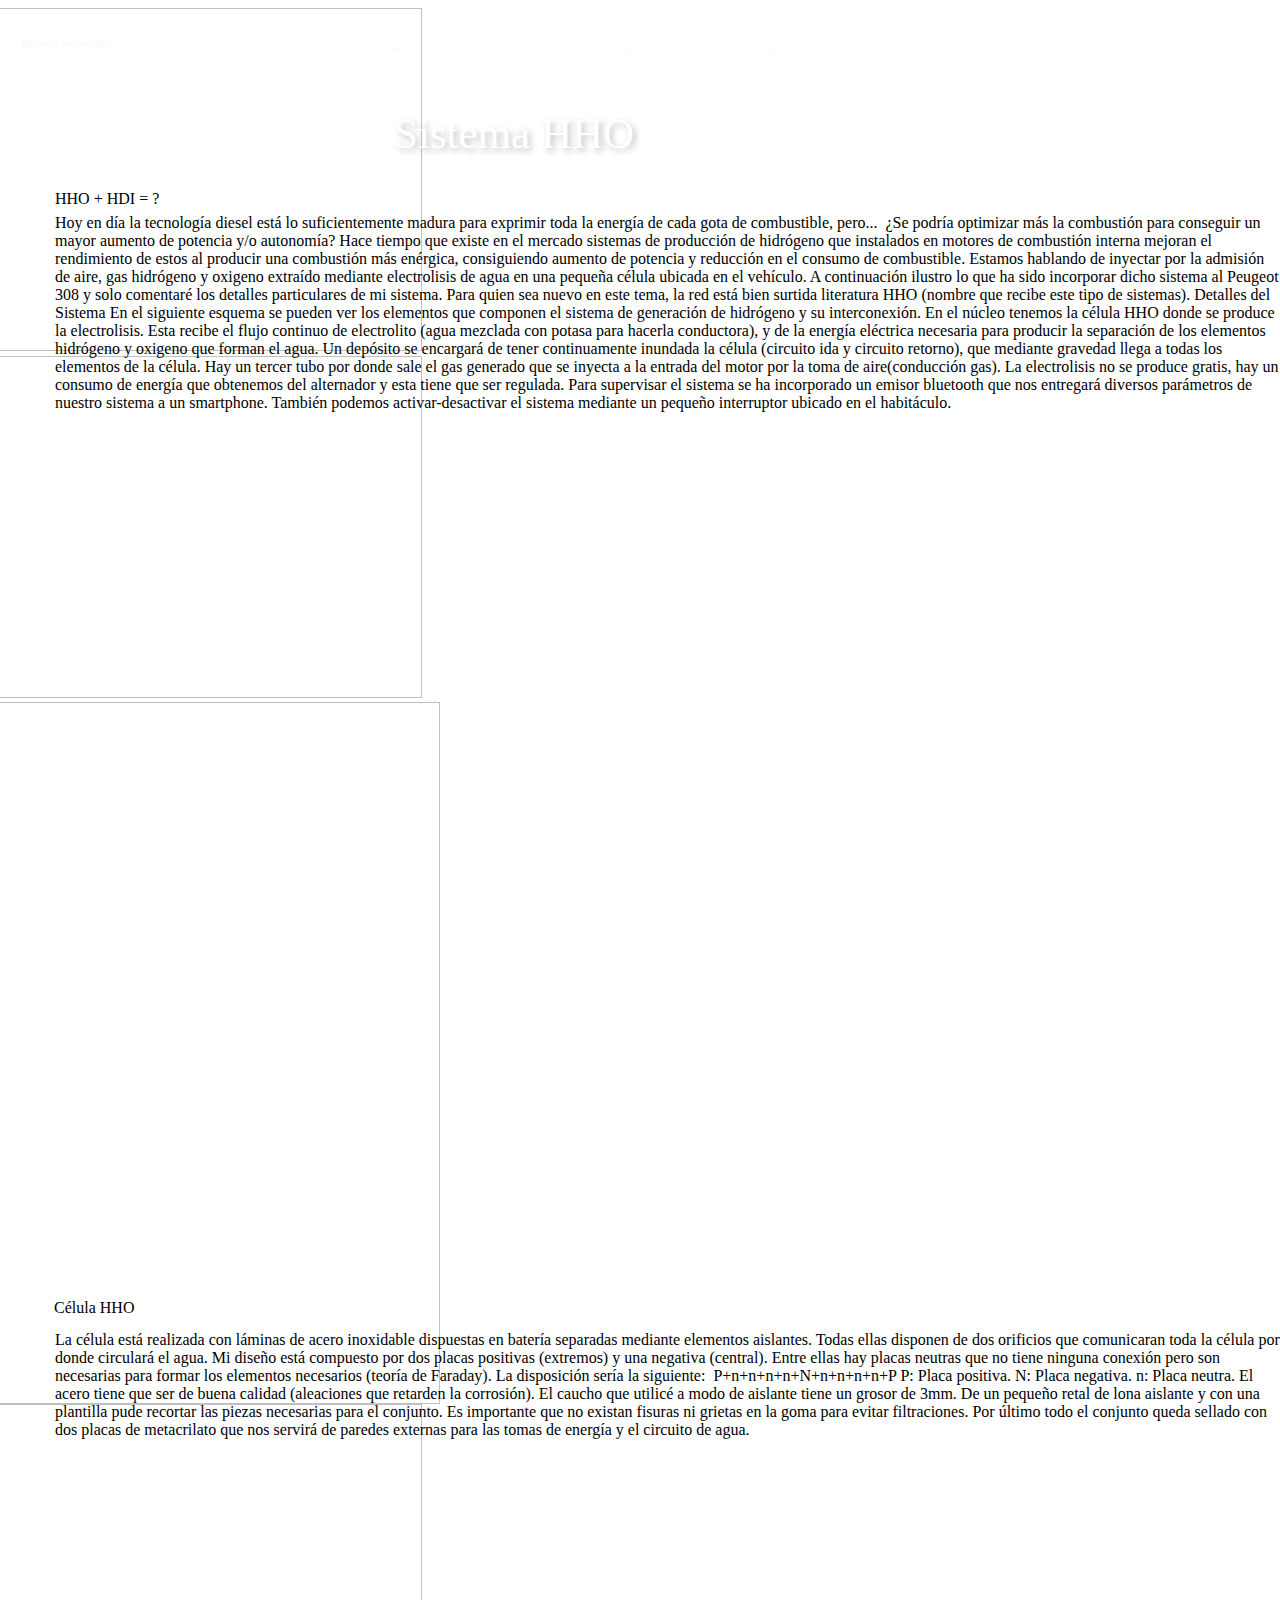
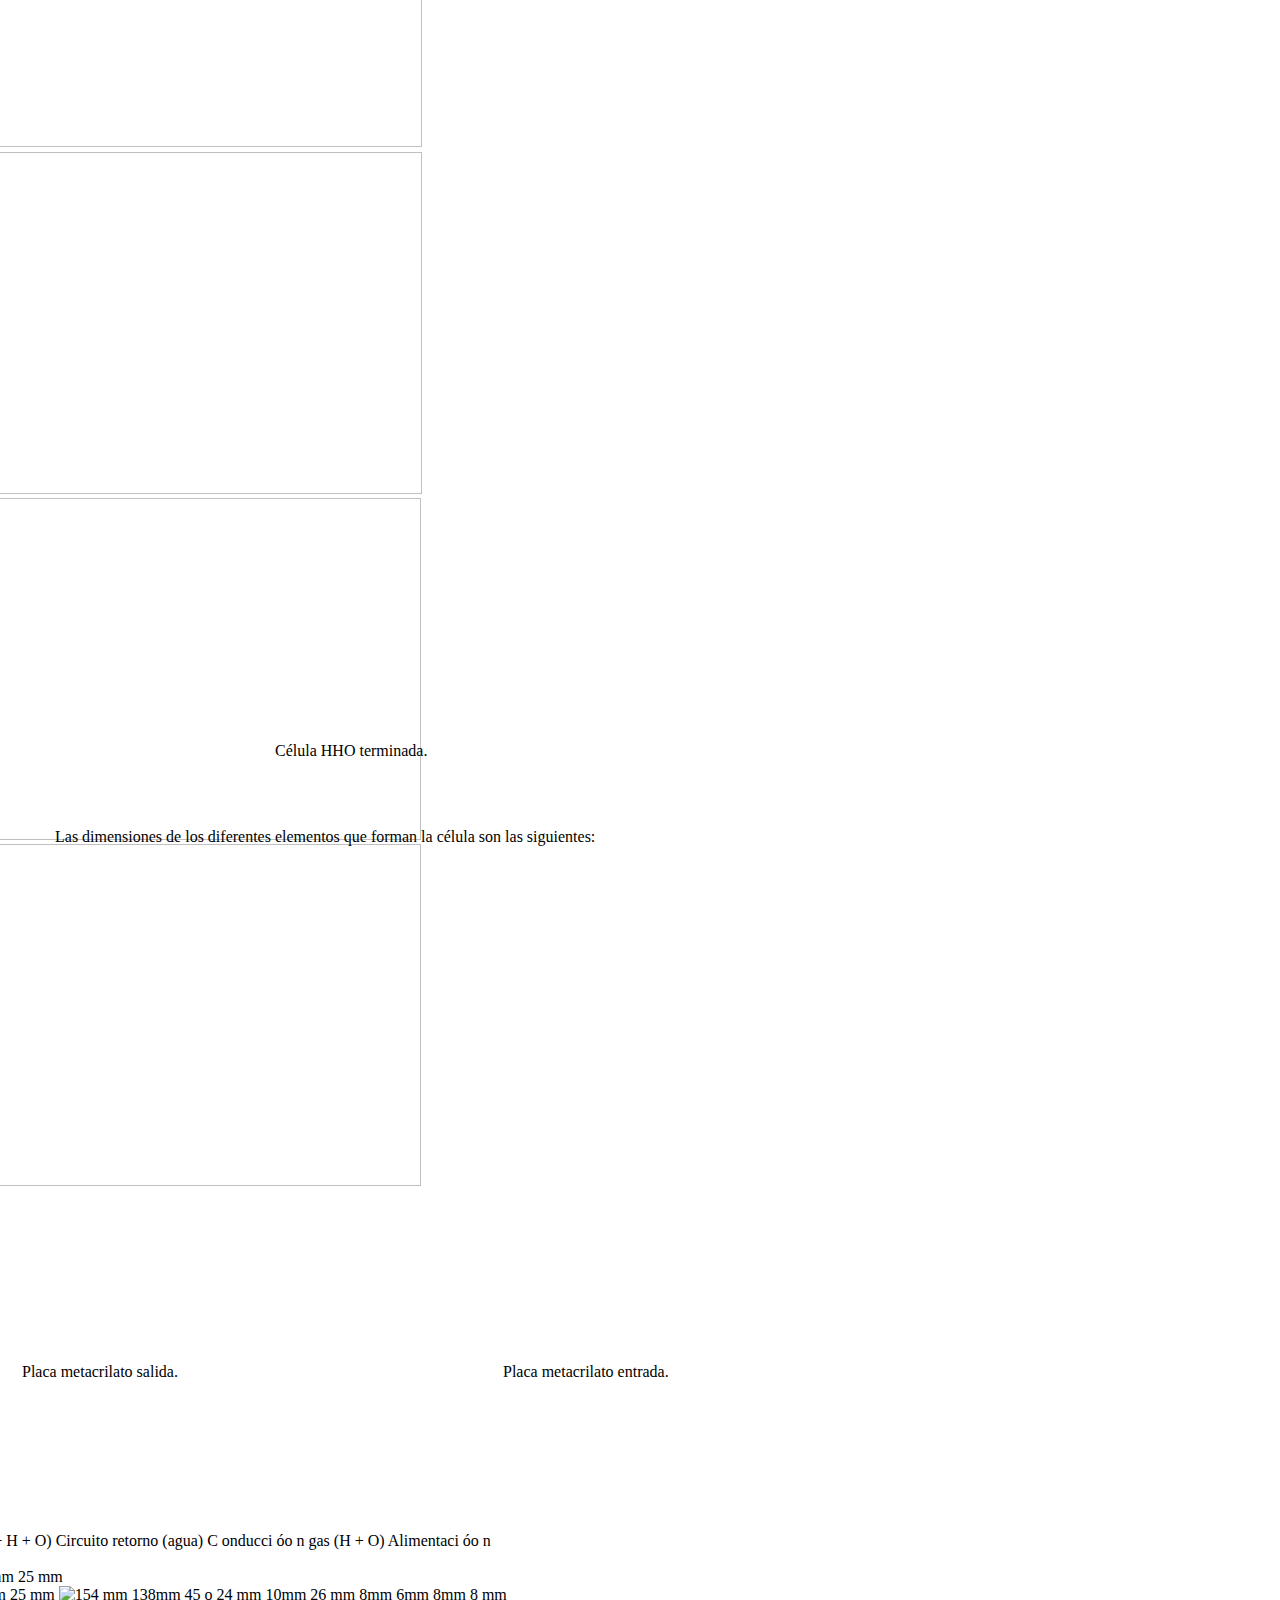
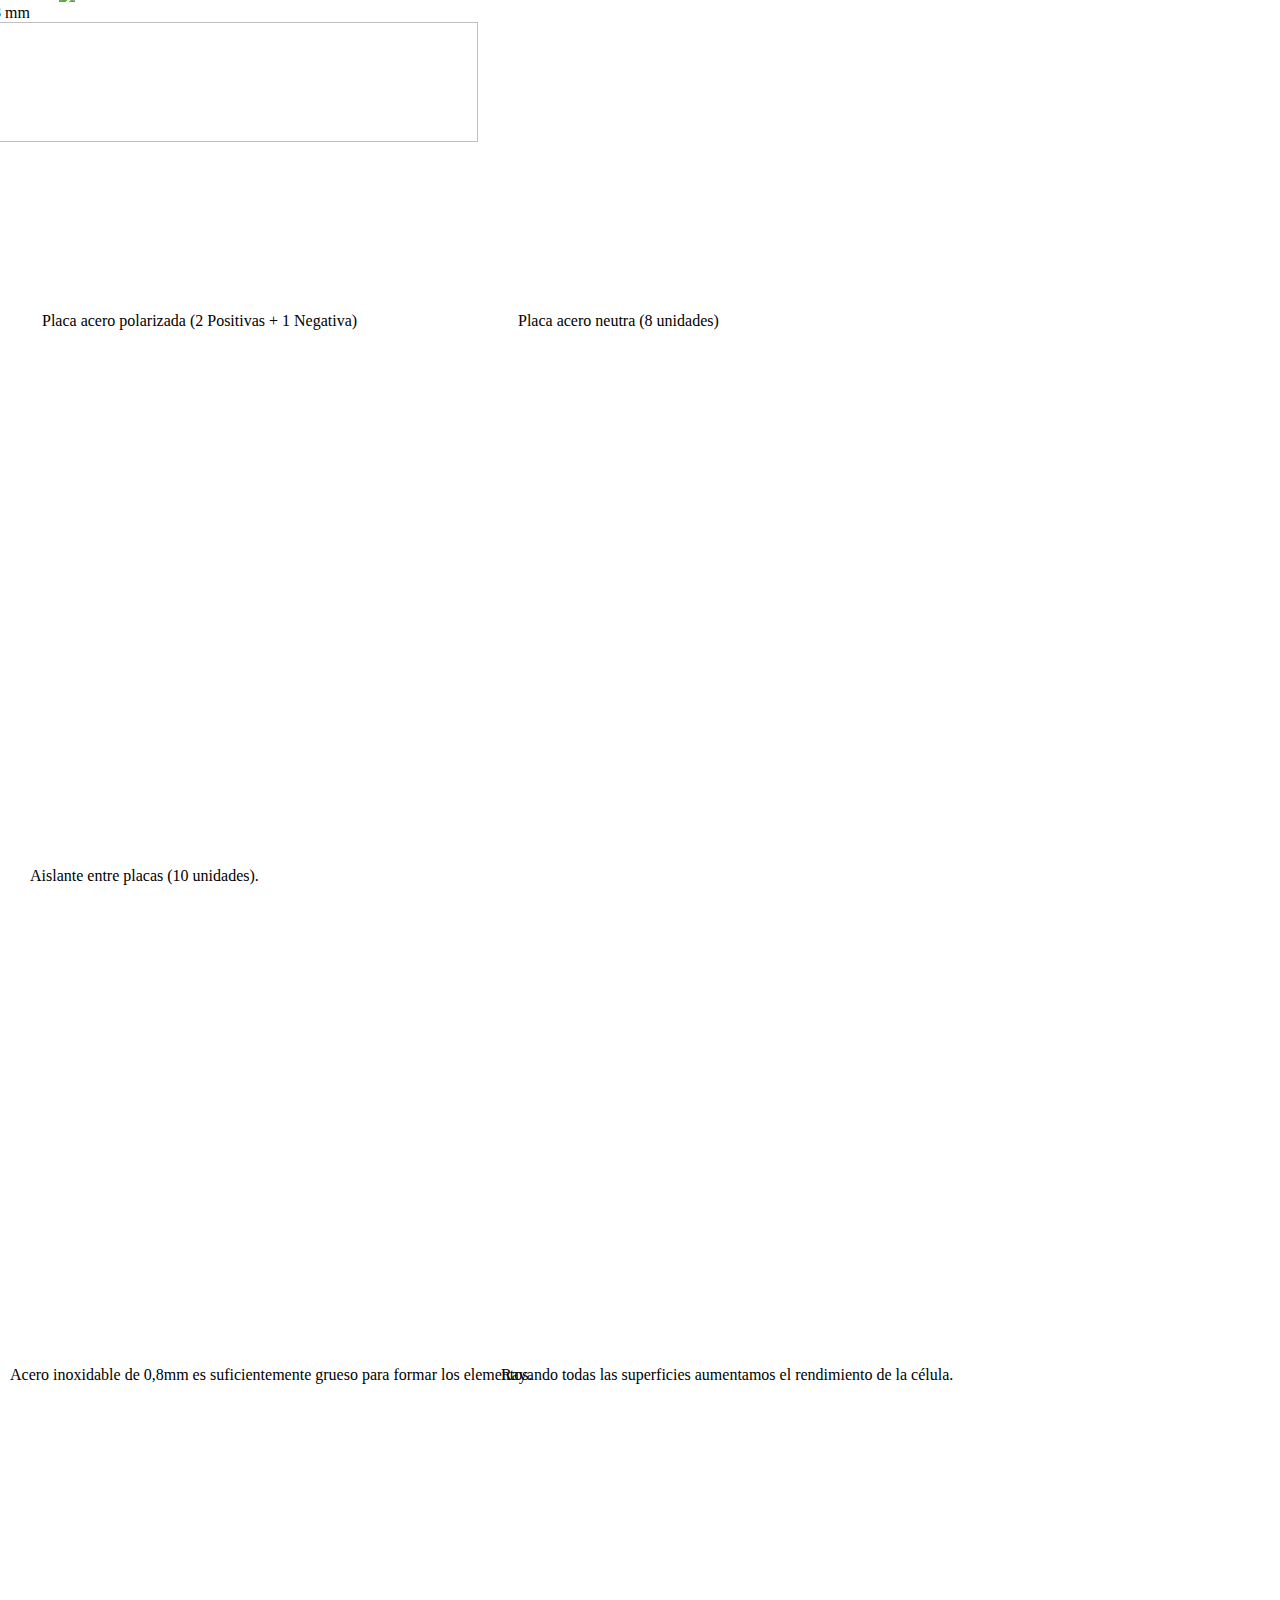
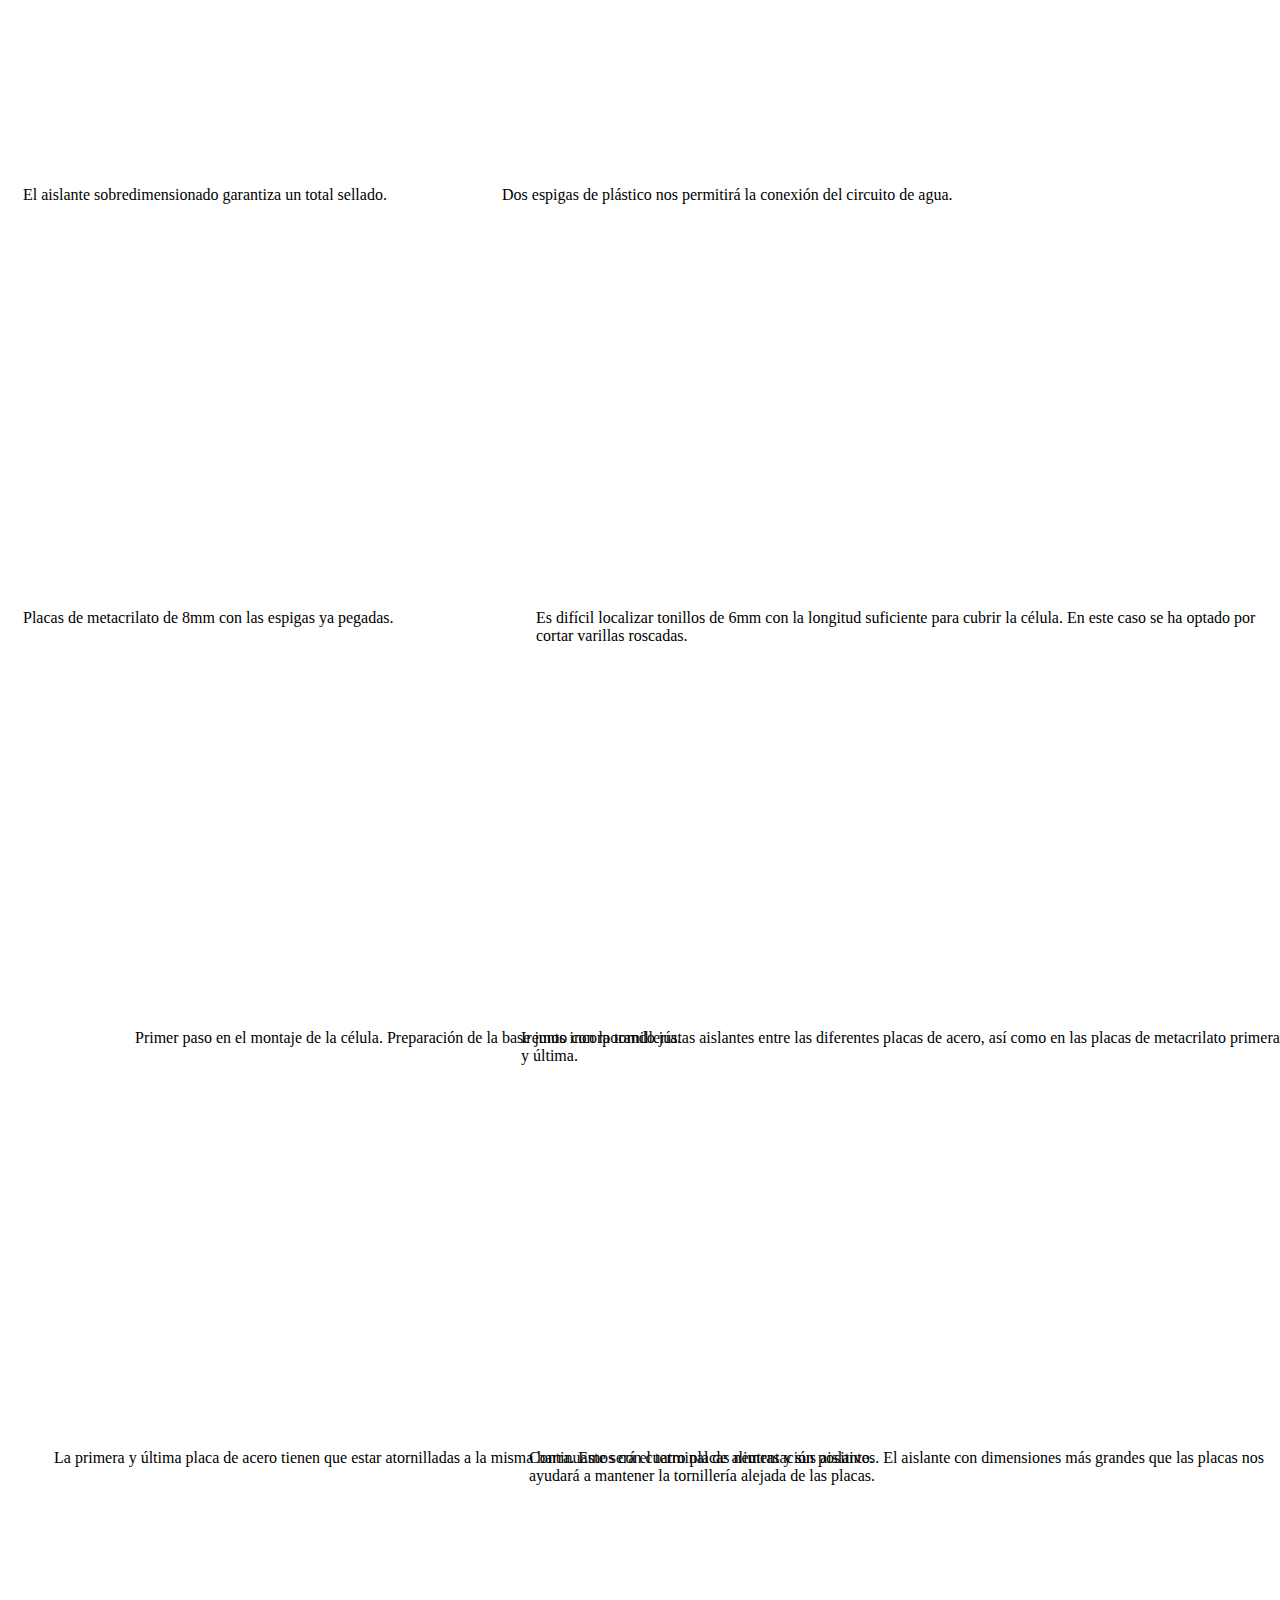
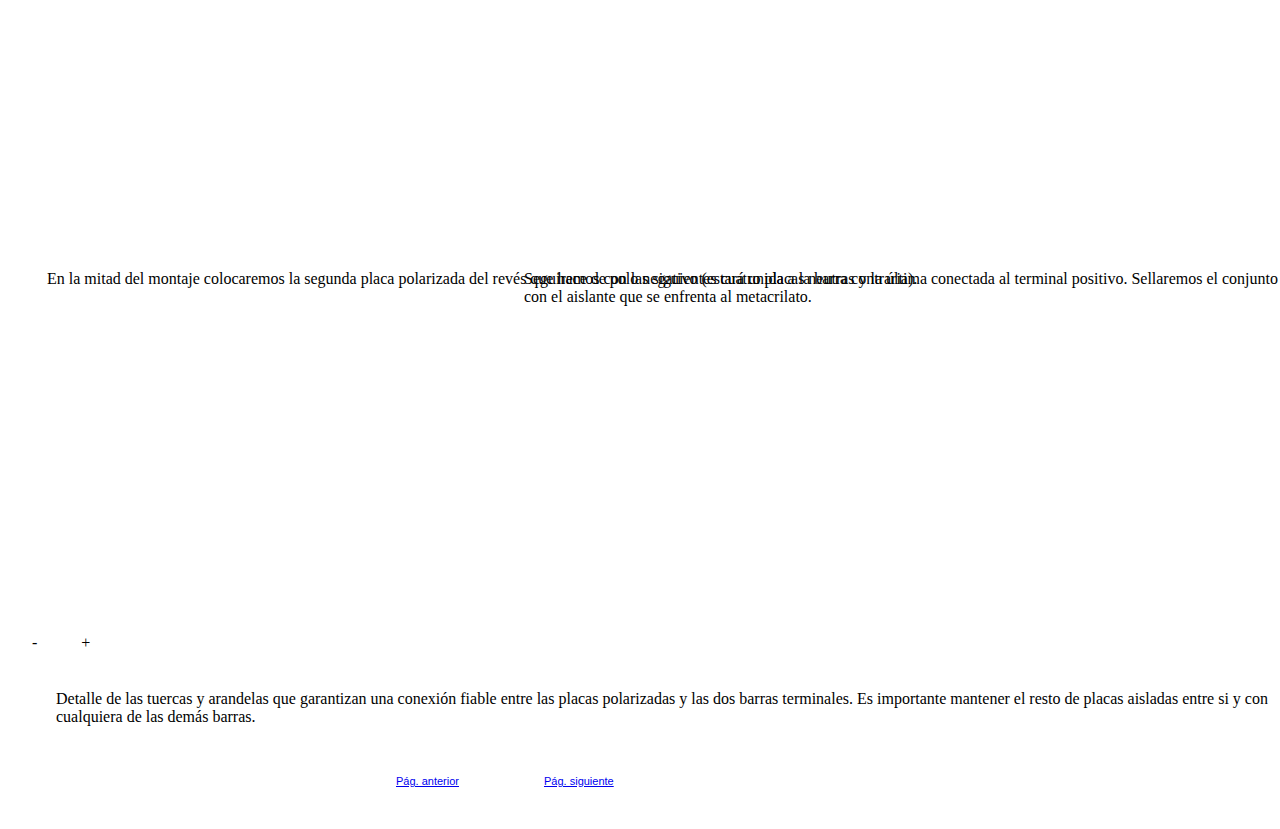
==== default_10.htm @ bec06fe4 "Add files via upload" ====
<!DOCTYPE html PUBLIC "-//W3C//DTD XHTML 1.0 Transitional//EN" "http://www.w3.org/TR/xhtml1/DTD/xhtml1-transitional.dtd">
<html xmlns="http://www.w3.org/1999/xhtml">
<head>
 <meta http-equiv="Content-Type" content="text/html; charset=Windows-1252"/>
 <meta name="Generator" content="Xara HTML filter v.6.0.4.417"/>
 <meta name="XAR Files" content="default_htm_files/xr_files.txt"/>
 <title>default_10</title>
 <meta name="viewport" content="width=device-width, initial-scale=1.0"/>
 <link rel="stylesheet" type="text/css" href="default_htm_files/xr_main.css"/>
 <link rel="stylesheet" type="text/css" href="default_htm_files/xr_text.css"/>
 <link rel="stylesheet" type="text/css" href="default_htm_files/custom_styles.css"/>
 <script type="text/javascript" src="default_htm_files/roe.js"></script>
</head>
<body style="background-color: #FFFFFF">
<div class="xr_ap" id="xr_xr" style="width: 1005px; height: 7213px; top:0px; left:50%; margin-left: -503px;">
 <script type="text/javascript">var xr_xr=document.getElementById("xr_xr")</script>
<div class="xr_ap" id="xr_xri" style="width: 1005px; height: 7213px;">
 <span class="xr_ar" style="left: 19px; top: 138px; width: 973px; height: 488px; background-color: #FFF7FB;"></span>
 <span class="xr_ar" style="left: 19px; top: 1246px; width: 973px; height: 5962px; background-color: #FFF7FB;"></span>
 <img class="xr_ap" src="default_htm_files/487.jpg" alt="" title="" style="left: 35px; top: 4188px; width: 456px; height: 342px;"/>
 <img class="xr_ap" src="default_htm_files/488.jpg" alt="" title="" style="left: 35px; top: 4609px; width: 457px; height: 343px;"/>
 <img class="xr_ap" src="default_htm_files/489.jpg" alt="" title="" style="left: 513px; top: 4188px; width: 457px; height: 343px;"/>
 <img class="xr_ap" src="default_htm_files/490.jpg" alt="" title="" style="left: 514px; top: 5452px; width: 456px; height: 342px;"/>
 <img class="xr_ap" src="default_htm_files/491.jpg" alt="" title="" style="left: 38px; top: 1613px; width: 935px; height: 702px;"/>
 <img class="xr_ap" src="default_htm_files/492.jpg" alt="" title="" style="left: 514px; top: 5031px; width: 456px; height: 342px;"/>
 <img class="xr_ap" src="default_htm_files/493.jpg" alt="" title="" style="left: 514px; top: 4609px; width: 457px; height: 343px;"/>
 <img class="xr_ap" src="default_htm_files/494.jpg" alt="" title="" style="left: 35px; top: 5031px; width: 457px; height: 343px;"/>
 <img class="xr_ap" src="default_htm_files/495.jpg" alt="" title="" style="left: 35px; top: 5452px; width: 456px; height: 342px;"/>
 <img class="xr_ap" src="default_htm_files/496.jpg" alt="" title="" style="left: 35px; top: 5872px; width: 456px; height: 342px;"/>
 <img class="xr_ap" src="default_htm_files/497.jpg" alt="" title="" style="left: 514px; top: 5872px; width: 456px; height: 342px;"/>
 <img class="xr_ap" src="default_htm_files/498.jpg" alt="" title="" style="left: 35px; top: 6713px; width: 456px; height: 342px;"/>
 <img class="xr_ap" src="default_htm_files/499.jpg" alt="" title="" style="left: 35px; top: 6292px; width: 456px; height: 342px;"/>
 <img class="xr_ap" src="default_htm_files/500.jpg" alt="" title="" style="left: 514px; top: 6292px; width: 456px; height: 342px;"/>
 <img class="xr_ap" src="default_htm_files/501.png" alt="Toma de energ�i a   Control de amperaje   C �e lula HHO   Circuito ida (agua + H + O)   Circuito retorno (agua)   C onducci �o n gas (H   +   O)   Alimentaci �o n motor   Supervisi�n v�a BT   Activaci� n del sistema   Smartphone" title="" style="left: 23px; top: 630px; width: 958px; height: 612px;"/>
 <img class="xr_ap" src="default_htm_files/502.png" alt="1 4 mm   6mm  1 74 mm   186 mm   44 mm   10mm  10 mm   52mm  50 mm   2 5 mm   25 mm" title="" style="left: 35px; top: 2458px; width: 472px; height: 495px;"/>
 <img class="xr_ap" src="default_htm_files/503.png" alt="14mm  6mm  1 74 mm   186 mm   40 mm   10mm  10 mm   52mm  50 mm   2 5 mm   25 mm" title="" style="left: 515px; top: 2458px; width: 475px; height: 499px;"/>
 <img class="xr_ap" src="default_htm_files/504.png" alt="154 mm   138mm  45 o   24 mm   10mm  26 mm   8mm  6mm  8mm  8 mm" title="" style="left: 77px; top: 3022px; width: 387px; height: 452px;"/>
 <img class="xr_ap" src="default_htm_files/505.png" alt="120mm   138mm  45 o 24 mm   8mm  26 mm   8mm" title="" style="left: 566px; top: 3056px; width: 373px; height: 418px;"/>
 <img class="xr_ap" src="default_htm_files/506.png" alt="20 mm   20mm  20mm  18 mm" title="" style="left: 92px; top: 3627px; width: 358px; height: 406px;"/>
 <div class="xr_s1" style="position: absolute; left:55px; top:190px;">
  <span class="xr_tl xr_s1" style="top: -19px;"><span id="HHO:32:43:32HDI:32:61:32:63">HHO + HDI = ?</span></span>
 </div>
 <div class="xr_s2" style="position: absolute; left:55px; top:214px;">
  <span class="xr_tl xr_s2" style="top: -11px;">Hoy en d&#237;a la tecnolog&#237;a diesel est&#225; lo suficientemente madura para exprimir toda la energ&#237;a de cada gota de combustible, pero...&nbsp; &#191;Se podr&#237;a optimizar m&#225;s la </span>
  <span class="xr_tl xr_s2" style="top: 3px;">combusti&#243;n para conseguir un mayor aumento de potencia y/o autonom&#237;a?</span>
  <span class="xr_tl xr_s2" style="top: 31px;">Hace tiempo que existe en el mercado sistemas de producci&#243;n de hidr&#243;geno que instalados en motores de combusti&#243;n interna mejoran el rendimiento de estos </span>
  <span class="xr_tl xr_s2" style="top: 44px;">al producir una combusti&#243;n m&#225;s en&#233;rgica, consiguiendo aumento de potencia y reducci&#243;n en el consumo de combustible.</span>
  <span class="xr_tl xr_s2" style="top: 72px;">Estamos hablando de inyectar por la admisi&#243;n de aire, gas hidr&#243;geno y oxigeno extra&#237;do mediante electrolisis de agua en una peque&#241;a c&#233;lula ubicada en el </span>
  <span class="xr_tl xr_s2" style="top: 86px;">veh&#237;culo.</span>
  <span class="xr_tl xr_s2" style="top: 114px;">A continuaci&#243;n ilustro lo que ha sido incorporar dicho sistema al Peugeot 308 y solo comentar&#233; los detalles particulares de mi sistema. Para quien sea nuevo en </span>
  <span class="xr_tl xr_s2" style="top: 128px;">este tema, la red est&#225; bien surtida literatura HHO (nombre que recibe este tipo de sistemas).</span>
  <span class="xr_tl xr_s13" style="top: 184px;"><span id="Detalles:32del:32Sistema" class="xr_s1" style="">Detalles del Sistema</span></span>
  <span class="xr_tl xr_s2" style="top: 221px;">En el siguiente esquema se pueden ver los elementos que componen el sistema de generaci&#243;n de hidr&#243;geno y su interconexi&#243;n.</span>
  <span class="xr_tl xr_s2" style="top: 249px;">En el n&#250;cleo tenemos la c&#233;lula HHO donde se produce la electrolisis. Esta recibe el flujo continuo de electrolito (agua mezclada con potasa para hacerla </span>
  <span class="xr_tl xr_s2" style="top: 263px;">conductora), y de la energ&#237;a el&#233;ctrica necesaria para producir la separaci&#243;n de los elementos hidr&#243;geno y oxigeno que forman el agua.</span>
  <span class="xr_tl xr_s2" style="top: 291px;">Un dep&#243;sito se encargar&#225; de tener continuamente inundada la c&#233;lula (circuito ida y circuito retorno), que mediante gravedad llega a todas los elementos de la </span>
  <span class="xr_tl xr_s2" style="top: 305px;">c&#233;lula. Hay un tercer tubo por donde sale el gas generado que se inyecta a la entrada del motor por la toma de aire(conducci&#243;n gas).</span>
  <span class="xr_tl xr_s2" style="top: 332px;">La electrolisis no se produce gratis, hay un consumo de energ&#237;a que obtenemos del alternador y esta tiene que ser regulada.</span>
  <span class="xr_tl xr_s2" style="top: 360px;">Para supervisar el sistema se ha incorporado un emisor bluetooth que nos entregar&#225; diversos par&#225;metros de nuestro sistema a un smartphone. Tambi&#233;n podemos </span>
  <span class="xr_tl xr_s2" style="top: 374px;">activar-desactivar el sistema mediante un peque&#241;o interruptor ubicado en el habit&#225;culo.</span>
 </div>
 <div class="xr_s1" style="position: absolute; left:54px; top:1299px;">
  <span class="xr_tl xr_s1" style="top: -19px;"><span id="C:233lula:32HHO">C&#233;lula HHO</span></span>
 </div>
 <div class="xr_s2" style="position: absolute; left:55px; top:1331px;">
  <span class="xr_tl xr_s2" style="top: -11px;">La c&#233;lula est&#225; realizada con l&#225;minas de acero inoxidable dispuestas en bater&#237;a separadas mediante elementos aislantes. Todas ellas disponen de dos orificios </span>
  <span class="xr_tl xr_s2" style="top: 3px;">que comunicaran toda la c&#233;lula por donde circular&#225; el agua.</span>
  <span class="xr_tl xr_s2" style="top: 31px;">Mi dise&#241;o est&#225; compuesto por dos placas positivas (extremos) y una negativa (central). Entre ellas hay placas neutras que no tiene ninguna conexi&#243;n pero son </span>
  <span class="xr_tl xr_s2" style="top: 44px;">necesarias para formar los elementos necesarios (teor&#237;a de Faraday).</span>
  <span class="xr_tl xr_s2" style="top: 72px;">La disposici&#243;n ser&#237;a la siguiente:&nbsp; P+n+n+n+n+N+n+n+n+n+P</span>
  <span class="xr_tl xr_s2" style="left: 38px; top: 86px;">P: Placa positiva.</span>
  <span class="xr_tl xr_s2" style="left: 38px; top: 100px;">N: Placa negativa.</span>
  <span class="xr_tl xr_s2" style="left: 38px; top: 114px;">n: Placa neutra.</span>
  <span class="xr_tl xr_s2" style="top: 156px;">El acero tiene que ser de buena calidad (aleaciones que retarden la corrosi&#243;n).</span>
  <span class="xr_tl xr_s2" style="top: 184px;">El caucho que utilic&#233; a modo de aislante tiene un grosor de 3mm. De un peque&#241;o retal de lona aislante y con una plantilla pude recortar las piezas necesarias </span>
  <span class="xr_tl xr_s2" style="top: 198px;">para el conjunto. Es importante que no existan fisuras ni grietas en la goma para evitar filtraciones.</span>
  <span class="xr_tl xr_s2" style="top: 226px;">Por &#250;ltimo todo el conjunto queda sellado con dos placas de metacrilato que nos servir&#225; de paredes externas para las tomas de energ&#237;a y el circuito de agua.</span>
 </div>
 <div class="xr_s2" style="position: absolute; left:55px; top:2428px;">
  <span class="xr_tl xr_s2" style="top: -11px;">Las dimensiones de los diferentes elementos que forman la c&#233;lula son las siguientes:</span>
 </div>
 <div class="xr_s4" style="position: absolute; left:22px; top:2963px;">
  <span class="xr_tc xr_s4" style="left: 166px; top: -10px; width: 151px;">Placa metacrilato salida.</span>
 </div>
 <div class="xr_s4" style="position: absolute; left:42px; top:3512px;">
  <span class="xr_tc xr_s4" style="left: 94px; top: -10px; width: 293px;">Placa acero polarizada (2 Positivas + 1 Negativa)</span>
 </div>
 <div class="xr_s4" style="position: absolute; left:503px; top:2963px;">
  <span class="xr_tc xr_s4" style="left: 160px; top: -10px; width: 163px;">Placa metacrilato entrada.</span>
 </div>
 <div class="xr_s4" style="position: absolute; left:518px; top:3512px;">
  <span class="xr_tc xr_s4" style="left: 145px; top: -10px; width: 192px;">Placa acero neutra (8 unidades)</span>
 </div>
 <div class="xr_s4" style="position: absolute; left:30px; top:4067px;">
  <span class="xr_tc xr_s4" style="left: 132px; top: -10px; width: 218px;">Aislante entre placas (10 unidades).</span>
 </div>
 <div class="xr_s4" style="position: absolute; left:275px; top:2342px;">
  <span class="xr_tc xr_s4" style="left: 171px; top: -10px; width: 139px;">C&#233;lula HHO terminada.</span>
 </div>
 <div class="xr_s4" style="position: absolute; left:10px; top:4566px;">
  <span class="xr_tc xr_s4" style="left: -7px; top: -10px; width: 496px;">Acero inoxidable de 0,8mm es suficientemente grueso para formar los elementos.</span>
 </div>
 <div class="xr_s4" style="position: absolute; left:501px; top:4566px;">
  <span class="xr_tc xr_s4" style="left: 26px; top: -10px; width: 430px;">Rayando todas las superficies aumentamos el rendimiento de la c&#233;lula.</span>
 </div>
 <div class="xr_s4" style="position: absolute; left:23px; top:4986px;">
  <span class="xr_tc xr_s4" style="left: 68px; top: -10px; width: 346px;">El aislante sobredimensionado garantiza un total sellado.</span>
 </div>
 <div class="xr_s4" style="position: absolute; left:502px; top:4986px;">
  <span class="xr_tc xr_s4" style="left: 28px; top: -10px; width: 426px;">Dos espigas de pl&#225;stico nos permitir&#225; la conexi&#243;n del circuito de agua.</span>
 </div>
 <div class="xr_s4" style="position: absolute; left:23px; top:5409px;">
  <span class="xr_tc xr_s4" style="left: 65px; top: -10px; width: 352px;">Placas de metacrilato de 8mm con las espigas ya pegadas.</span>
 </div>
 <div class="xr_s4" style="position: absolute; left:536px; top:5409px;">
  <span class="xr_tl xr_s4" style="top: -10px;">Es dif&#237;cil localizar tonillos de 6mm con la longitud suficiente para cubrir la c&#233;lula.</span>
  <span class="xr_tl xr_s4" style="top: 2px;">En este caso se ha optado por cortar varillas roscadas.</span>
 </div>
 <div class="xr_s4" style="position: absolute; left:135px; top:5829px;">
  <span class="xr_tl xr_s4" style="top: -10px;">Primer paso en el montaje de la c&#233;lula.</span>
  <span class="xr_tl xr_s4" style="top: 2px;">Preparaci&#243;n de la base junto con la torniller&#237;a.</span>
 </div>
 <div class="xr_s4" style="position: absolute; left:521px; top:5829px;">
  <span class="xr_tl xr_s4" style="top: -10px;">Iremos incorporando justas aislantes entre las diferentes placas de acero, as&#237; como </span>
  <span class="xr_tl xr_s4" style="top: 2px;">en las placas de metacrilato primera y &#250;ltima.</span>
 </div>
 <div class="xr_s4" style="position: absolute; left:54px; top:6249px;">
  <span class="xr_tl xr_s4" style="top: -10px;">La primera y &#250;ltima placa de acero tienen que estar atornilladas a la misma barra.</span>
  <span class="xr_tl xr_s4" style="top: 2px;">Este ser&#225; el terminal de alimentaci&#243;n positivo.</span>
 </div>
 <div class="xr_s4" style="position: absolute; left:529px; top:6249px;">
  <span class="xr_tl xr_s4" style="top: -10px;">Continuamos con cuatro placas neutras y sus aislantes. El aislante con dimensiones </span>
  <span class="xr_tl xr_s4" style="top: 2px;">m&#225;s grandes que las placas nos ayudar&#225; a mantener la torniller&#237;a alejada de las placas.</span>
 </div>
 <div class="xr_s4" style="position: absolute; left:47px; top:6670px;">
  <span class="xr_tl xr_s4" style="top: -10px;">En la mitad del montaje colocaremos la segunda placa polarizada del rev&#233;s que hace </span>
  <span class="xr_tl xr_s4" style="top: 2px;">de polo negativo (estar&#225; unida a la barra contraria).</span>
 </div>
 <div class="xr_s4" style="position: absolute; left:524px; top:6670px;">
  <span class="xr_tl xr_s4" style="top: -10px;">Seguiremos con las siguientes cuatro placas neutras y la &#250;ltima conectada al terminal </span>
  <span class="xr_tl xr_s4" style="top: 2px;">positivo. Sellaremos el conjunto con el aislante que se enfrenta al metacrilato.</span>
 </div>
 <div class="xr_s14" style="position: absolute; left:32px; top:7034px;">
  <span class="xr_tc xr_s14" style="left: 77px; top: -60px; width: 328px;"><span class="xr_s15" style="">- </span><span class="xr_s16" style="">&nbsp;&nbsp;&nbsp;&nbsp;&nbsp;&nbsp;&nbsp;&nbsp;&nbsp; +</span></span>
 </div>
 <div class="xr_s4" style="position: absolute; left:56px; top:7090px;">
  <span class="xr_tl xr_s4" style="top: -10px;">Detalle de las tuercas y arandelas que garantizan una conexi&#243;n fiable entre las placas </span>
  <span class="xr_tl xr_s4" style="top: 2px;">polarizadas y las dos barras terminales. Es importante mantener el resto de placas </span>
  <span class="xr_tl xr_s4" style="top: 15px;">aisladas entre si y con cualquiera de las dem&#225;s barras.</span>
 </div>
 <img class="xr_ap" src="default_htm_files/53.png" alt="" title="" style="left: 19px; top: 18px; width: 973px; height: 120px;"/>
 <img class="xr_ap" src="default_htm_files/15.png" alt="" title="" style="left: 596px; top: 94px; width: 162px; height: 150px;"/>
 <!--[if IE]>
 <img class="xr_ap" src="default_htm_files/947.png" alt="Sistema HHO" title="" style="left: 391px; top: 70px; width: 235px; height: 50px;"/>
 <![endif]-->
 <!--[if !IE]>-->
 <div class="Heading_1" style="position: absolute; left:394px; top:109px;font-family:Impact;font-weight:normal;font-size:43px;color:#FFFFFF; text-shadow: 3px 3px 6px rgba(0,0,0,0.25);">
  <h1 class="xr_tl Heading_1" style="top: -43px;font-family:Impact;font-weight:normal;font-size:43px;color:#FFFFFF;margin:0;">Sistema HHO</h1>
 </div>
 <!--<![endif]-->
 <img class="xr_ap" src="default_htm_files/54.png" alt="" title="" style="left: 990px; top: 26px; width: 2px; height: 17px;"/>
 <div class="Normal_text" style="position: absolute; left:22px; top:37px;font-weight:bold;font-size:11px;color:#FFF7FB;">
  <span class="xr_tc Normal_text" style="left: -2px; top: -10px; width: 129px;font-weight:bold;font-size:11px;color:#FFF7FB;">Bricos Peugeot 308</span>
 </div>
 <div class="Normal_text" style="position: absolute; left:368px; top:37px;font-weight:bold;font-size:11px;color:#FFFFFF;">
  <span class="xr_tc Normal_text" style="left: 33px; top: -10px; width: 37px;font-weight:bold;font-size:11px;color:#FFFFFF;"><a href="default.php" onclick="return(xr_nn());" onmousemove="xr_mo(this,0)" ><span class="Normal_text" style="text-decoration:underline;font-weight:bold;font-size:11px;color:#FFFFFF;">Inicio</span></a></span>
 </div>
 <img class="xr_ap" src="default_htm_files/901.png" alt="" title="" style="left: 336px; top: 26px; width: 3px; height: 17px;"/>
 <div class="Normal_text" style="position: absolute; left:510px; top:37px;font-weight:bold;font-size:11px;color:#FFFFFF;">
  <span class="xr_tc Normal_text" style="left: -11px; top: -10px; width: 169px;font-weight:bold;font-size:11px;color:#FFFFFF;"><a href="default_2.htm" onclick="return(xr_nn());" onmousemove="xr_mo(this,0)" ><span class="Normal_text" style="text-decoration:underline;font-weight:bold;font-size:11px;color:#FFFFFF;">Modificaciones Interiores</span></a></span>
 </div>
 <img class="xr_ap" src="default_htm_files/902.png" alt="" title="" style="left: 500px; top: 26px; width: 3px; height: 17px;"/>
 <div class="Normal_text" style="position: absolute; left:701px; top:37px;font-weight:bold;font-size:11px;color:#FFFFFF;">
  <span class="xr_tc Normal_text" style="left: -5px; top: -10px; width: 101px;font-weight:bold;font-size:11px;color:#FFFFFF;"><a href="default_7.htm" onclick="return(xr_nn());" onmousemove="xr_mo(this,0)" ><span class="Normal_text" style="text-decoration:underline;font-weight:bold;font-size:11px;color:#FFFFFF;">Diagnosis OBD</span></a></span>
 </div>
 <img class="xr_ap" src="default_htm_files/903.png" alt="" title="" style="left: 663px; top: 26px; width: 3px; height: 17px;"/>
 <div class="Normal_text" style="position: absolute; left:872px; top:37px;font-weight:bold;font-size:11px;color:#FFFFFF;">
  <span class="xr_tc Normal_text" style="left: -6px; top: -10px; width: 88px;font-weight:bold;font-size:11px;color:#FFFFFF;"><a href="javascript:;" onclick="return(xr_nn());" onmousemove="xr_mo(this,0)" ><span class="Normal_text" style="text-decoration:underline;font-weight:bold;font-size:11px;color:#FFFFFF;">Sistema HHO</span></a></span>
 </div>
 <img class="xr_ap" src="default_htm_files/904.png" alt="" title="" style="left: 826px; top: 26px; width: 3px; height: 17px;"/>
 <a href="default_9.htm" onclick="return(xr_nn());">
  <img class="xr_ap" src="default_htm_files/1610.png" alt="" title="" onmousemove="xr_mo(this,0,event)" style="left: 460px; top: 7147px; width: 52px; height: 52px;"/>
 </a>
 <a href="default_11.htm" onclick="return(xr_nn());">
  <img class="xr_ap" src="default_htm_files/1587.png" alt="" title="" onmousemove="xr_mo(this,0,event)" style="left: 495px; top: 7147px; width: 52px; height: 52px;"/>
 </a>
 <div class="Normal_text" style="position: absolute; left:544px; top:7175px;font-family:Trebuchet MS, Tahoma, sans-serif;font-size:11px;color:#4C4C4C;">
  <span class="xr_tl Normal_text" style="top: -10px;font-family:Trebuchet MS, Tahoma, sans-serif;font-size:11px;color:#4C4C4C;"><a href="default_11.htm" onclick="return(xr_nn());" onmousemove="xr_mo(this,0)" >P&#225;g. siguiente</a></span>
 </div>
 <div class="Normal_text" style="position: absolute; left:396px; top:7175px;font-family:Trebuchet MS, Tahoma, sans-serif;font-size:11px;color:#4C4C4C;">
  <span class="xr_tl Normal_text" style="top: -10px;font-family:Trebuchet MS, Tahoma, sans-serif;font-size:11px;color:#4C4C4C;"><a href="default_9.htm" onclick="return(xr_nn());" onmousemove="xr_mo(this,0)" >P&#225;g. anterior</a></span>
 </div>
 <div id="xr_xo0" class="xr_ap" style="left:0; top:0; width:1005px; height:100px; visibility:hidden;">
 <a href="" onclick="return(false);">
 </a>
 </div>
 <div id="xr_xd0"></div>
</div>
</div>
<!--[if lt IE 7]><script type="text/javascript" src="default_htm_files/png.js"></script><![endif]-->
<!--[if IE]><script type="text/javascript">xr_aeh()</script><![endif]--><!--[if !IE]>--><script type="text/javascript">window.addEventListener('load', xr_aeh, false);</script><!--<![endif]-->
</body>
</html>
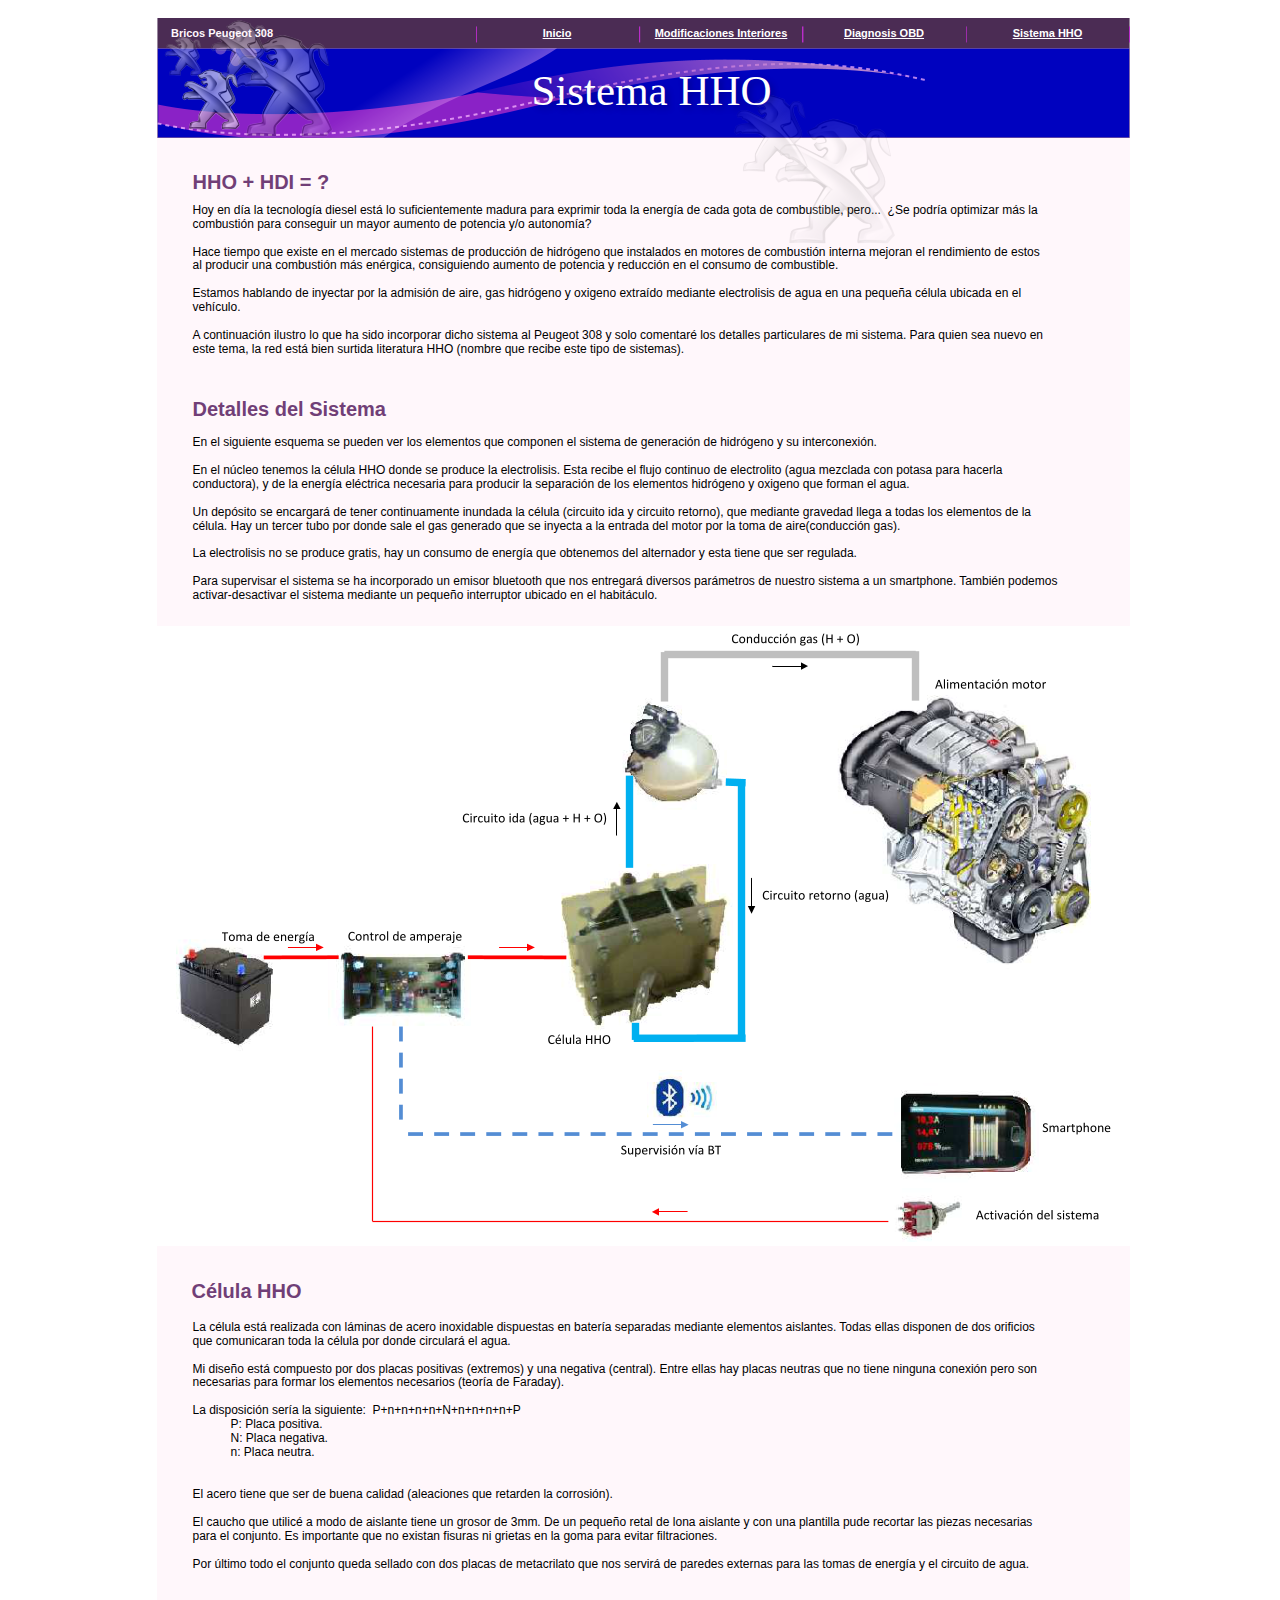
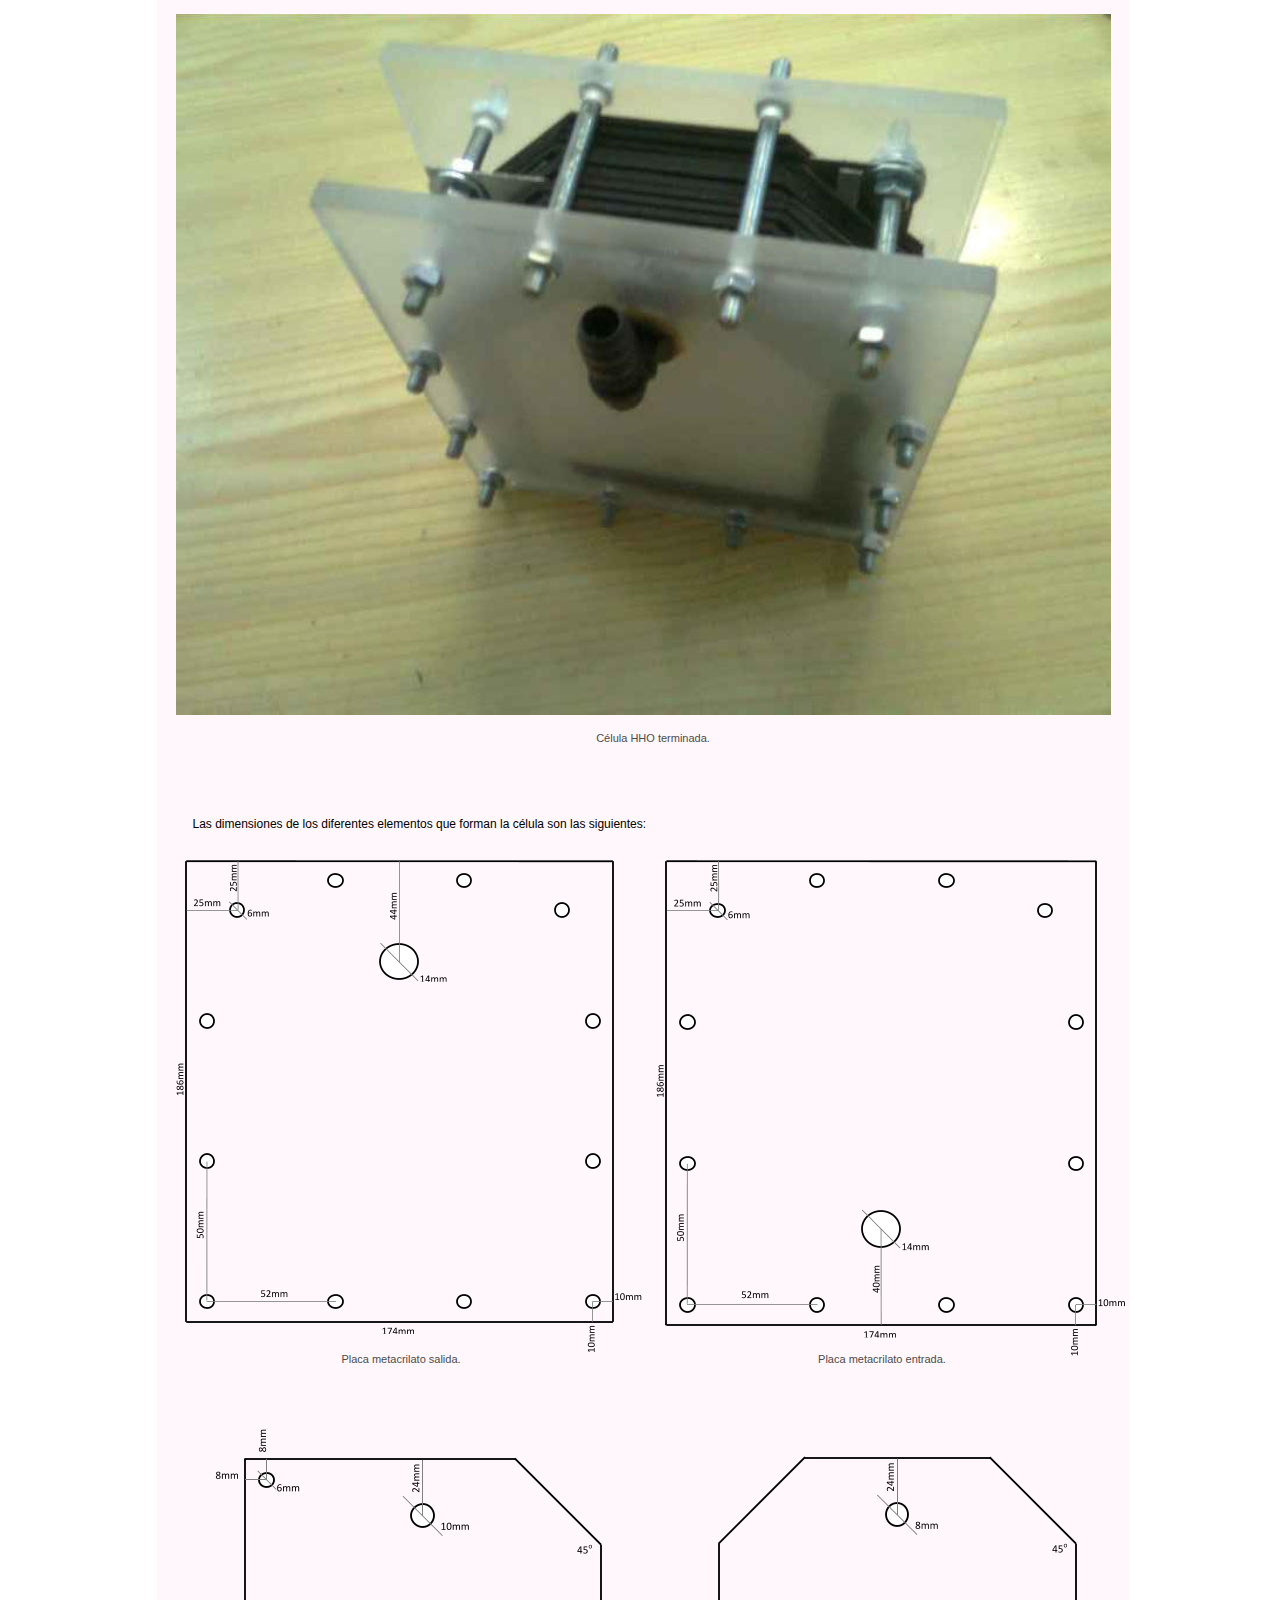
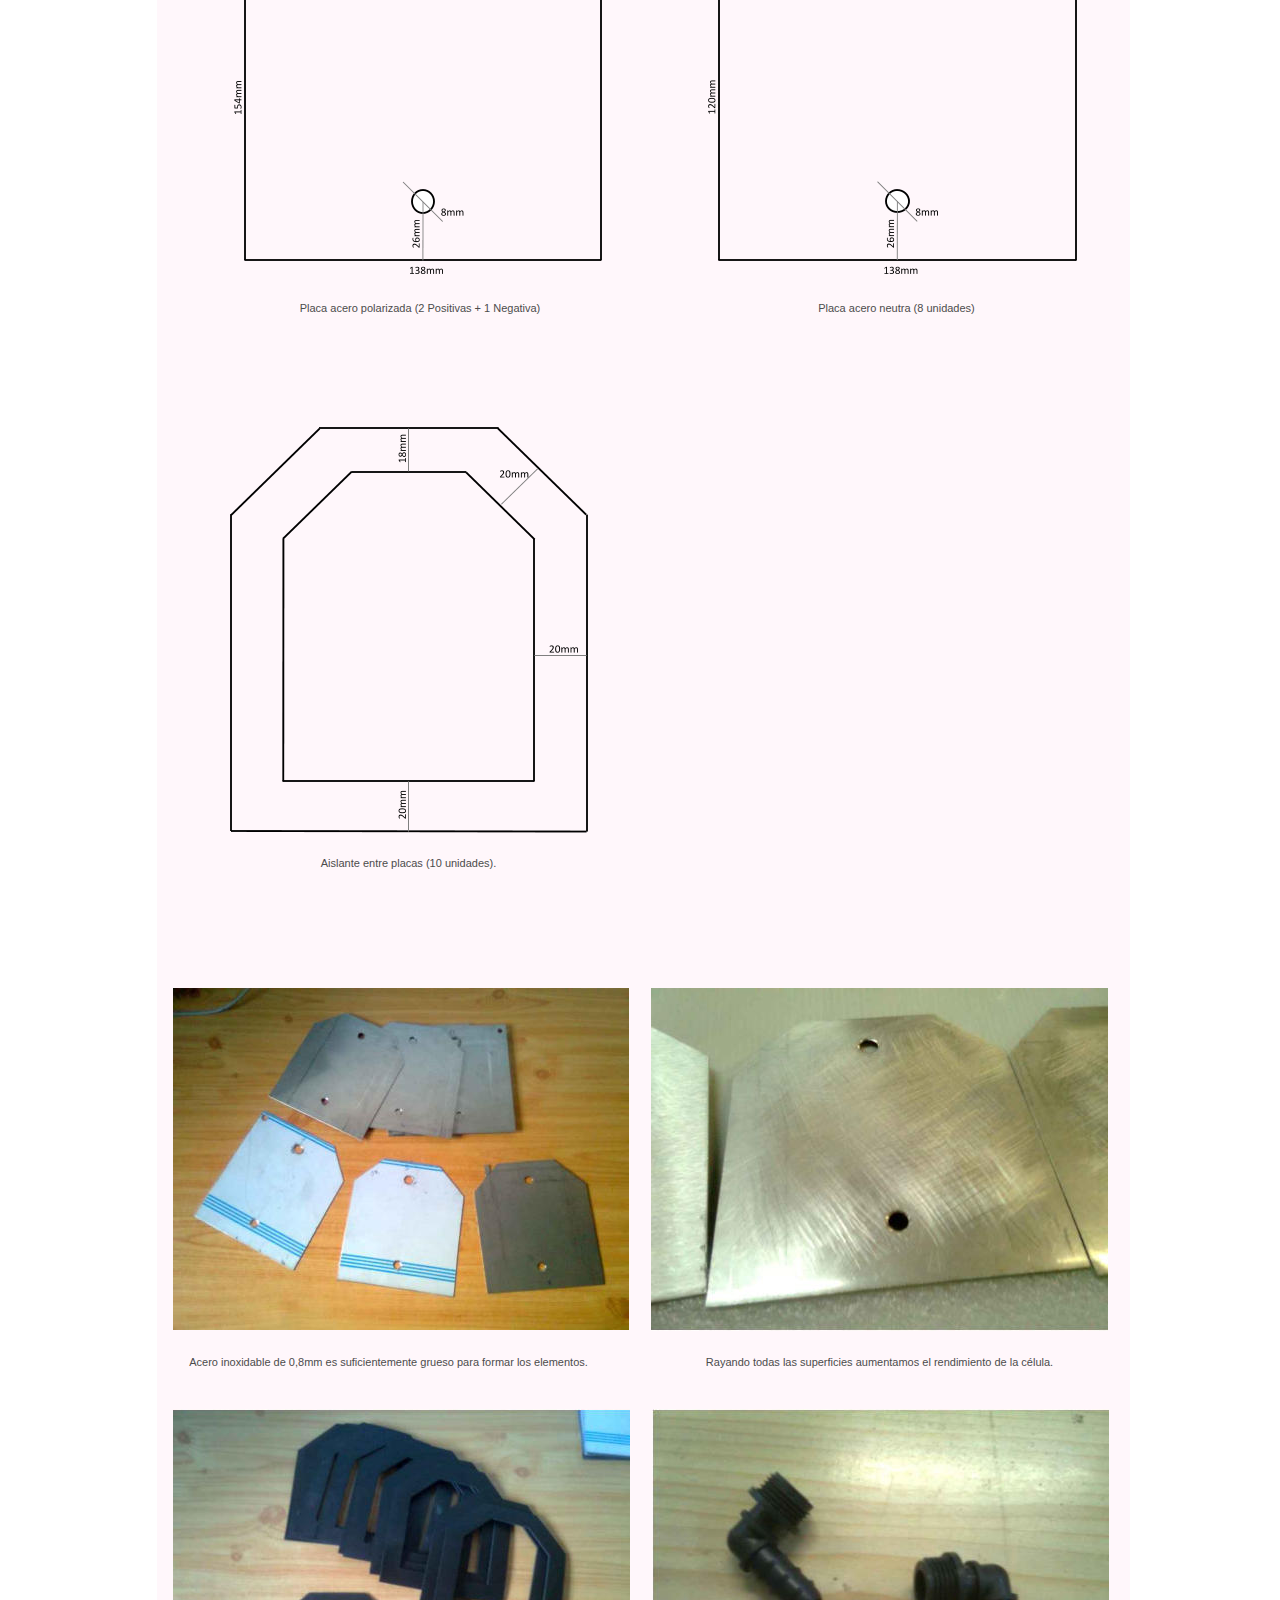
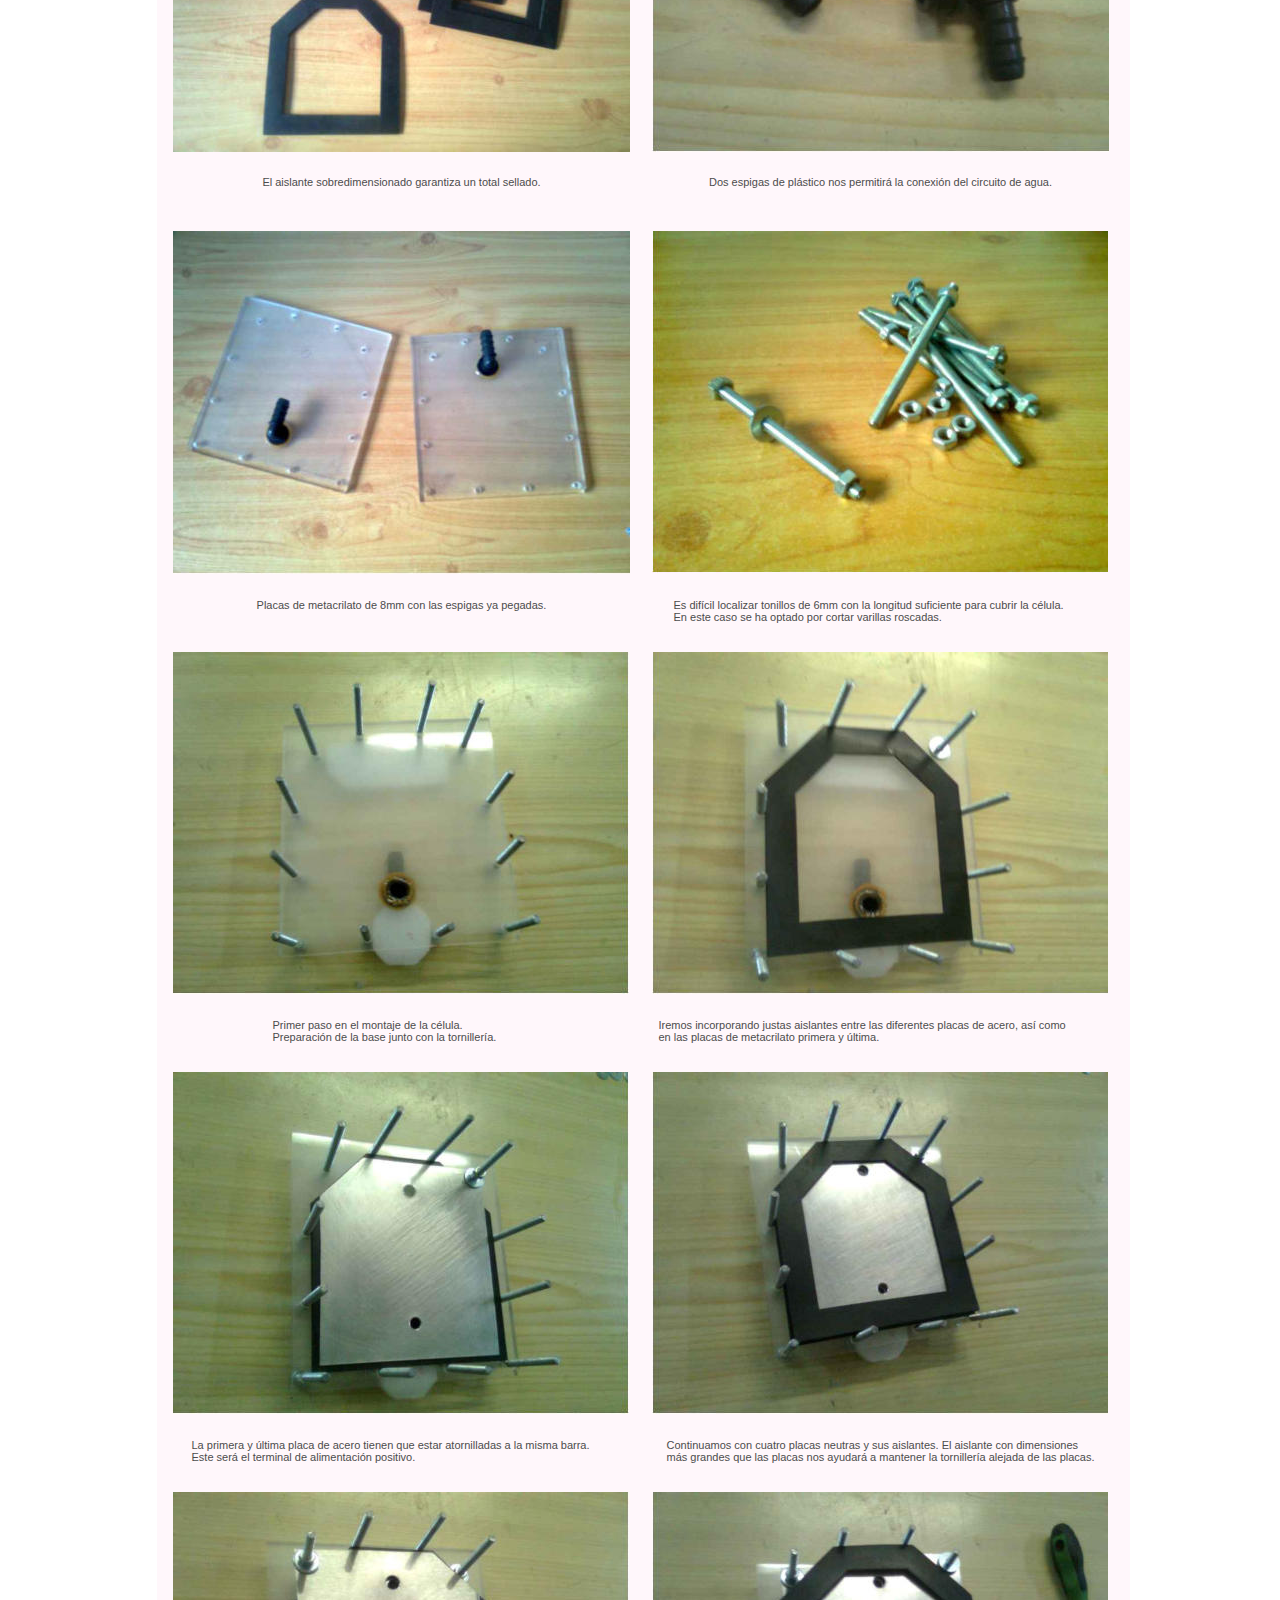
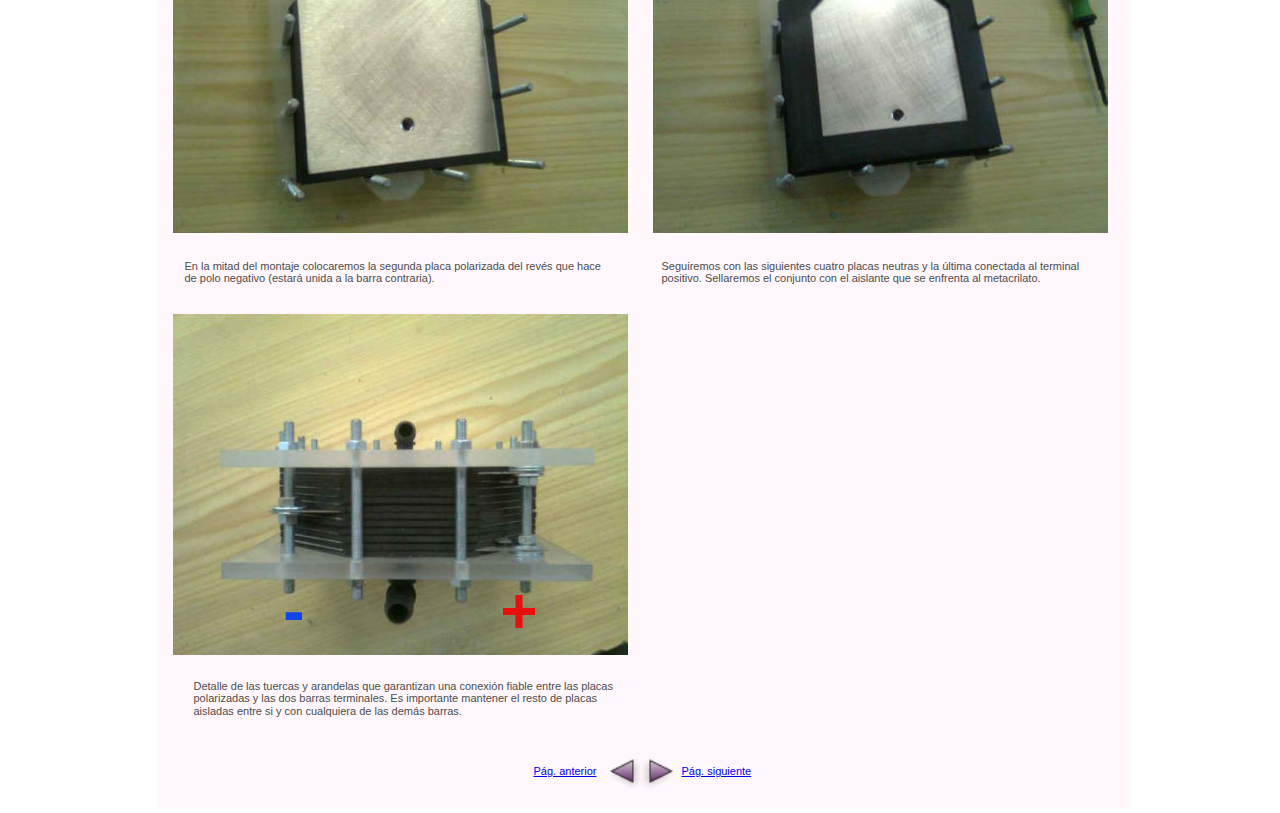
==== commit c4cab8be: "Add files via upload" ====
--- a/default_10.htm
+++ b/default_10.htm
@@ -163,7 +163,7 @@
   <span class="xr_tc Normal_text" style="left: -2px; top: -10px; width: 129px;font-weight:bold;font-size:11px;color:#FFF7FB;">Bricos Peugeot 308</span>
  </div>
  <div class="Normal_text" style="position: absolute; left:368px; top:37px;font-weight:bold;font-size:11px;color:#FFFFFF;">
-  <span class="xr_tc Normal_text" style="left: 33px; top: -10px; width: 37px;font-weight:bold;font-size:11px;color:#FFFFFF;"><a href="default.php" onclick="return(xr_nn());" onmousemove="xr_mo(this,0)" ><span class="Normal_text" style="text-decoration:underline;font-weight:bold;font-size:11px;color:#FFFFFF;">Inicio</span></a></span>
+  <span class="xr_tc Normal_text" style="left: 33px; top: -10px; width: 37px;font-weight:bold;font-size:11px;color:#FFFFFF;"><a href="index.html" onclick="return(xr_nn());" onmousemove="xr_mo(this,0)" ><span class="Normal_text" style="text-decoration:underline;font-weight:bold;font-size:11px;color:#FFFFFF;">Inicio</span></a></span>
  </div>
  <img class="xr_ap" src="default_htm_files/901.png" alt="" title="" style="left: 336px; top: 26px; width: 3px; height: 17px;"/>
  <div class="Normal_text" style="position: absolute; left:510px; top:37px;font-weight:bold;font-size:11px;color:#FFFFFF;">
--- a/default_htm_files/xr_main.css
+++ b/default_htm_files/xr_main.css
@@ -0,0 +1,18 @@
+/* Site settings */
+body {background-color:#ffffff;font-family:Arial,sans-serif;font-size:13px;font-weight:normal;font-style:normal;text-decoration:none;color:#000000;letter-spacing:0em;}
+a {text-decoration:underline;}
+a:link {color:#0000EE; cursor:pointer;}
+a:visited {color:#561A8B;}
+a:hover {color:#0000EE;}
+a * {color:#0000EE;text-decoration:underline;}
+sup {font-size:0.7em; vertical-align: 0.3em;}
+sub {font-size:0.7em;}
+.xr_tl {position: absolute; white-space: pre; unicode-bidi:bidi-override;}
+.xr_tr {position: absolute; white-space: pre; unicode-bidi:bidi-override; text-align:right;}
+.xr_tc {position: absolute; white-space: pre; unicode-bidi:bidi-override; text-align:center;}
+.xr_tj {position: absolute; unicode-bidi:bidi-override; text-align:justify;}
+.xr_ap {position: absolute; border:none;}
+.xr_ar {position: absolute; display:block;}
+.xr_ae {position: relative; border:none;}
+.xr_tb {position: absolute; unicode-bidi:bidi-override;}
+.xr_tu {unicode-bidi:bidi-override;margin-top:0px;margin-bottom:0px;}
--- a/default_htm_files/xr_text.css
+++ b/default_htm_files/xr_text.css
@@ -0,0 +1,18 @@
+/* Text styles */
+.xr_s0 {font-family:Trebuchet MS, Tahoma, sans-serif;font-weight:normal;font-style:normal;font-size:14px;text-decoration:none;color:#000000;letter-spacing:0.0em;}
+.xr_s1 {font-family:Trebuchet MS, Tahoma, sans-serif;font-weight:bold;font-style:normal;font-size:20px;text-decoration:none;color:#713F77;letter-spacing:0.0em;}
+.xr_s2 {font-family:Trebuchet MS, Tahoma, sans-serif;font-weight:normal;font-style:normal;font-size:12px;text-decoration:none;color:#000000;letter-spacing:0.0em;}
+.xr_s3 {font-family:Trebuchet MS, Tahoma, sans-serif;font-weight:bold;font-style:normal;font-size:14px;text-decoration:none;color:#000000;letter-spacing:0.0em;}
+.xr_s4 {font-family:Trebuchet MS, Tahoma, sans-serif;font-weight:normal;font-style:normal;font-size:11px;text-decoration:none;color:#4C4C4C;letter-spacing:0.0em;}
+.xr_s5 {font-family:Arial;font-weight:bold;font-style:normal;font-size:13px;text-decoration:none;color:#FFF7FB;letter-spacing:0.0em;}
+.xr_s6 {font-family:Arial;font-weight:normal;font-style:normal;font-size:10px;text-decoration:none;color:#000000;letter-spacing:0.0em;}
+.xr_s7 {font-family:Arial;font-weight:bold;font-style:normal;font-size:11px;text-decoration:none;color:#FFF7FB;letter-spacing:0.0em;}
+.xr_s8 {font-family:Arial;font-weight:normal;font-style:normal;font-size:9px;text-decoration:none;color:#000000;letter-spacing:0.0em;}
+.xr_s9 {font-family:Arial;font-weight:normal;font-style:normal;font-size:11px;text-decoration:none;color:#000000;letter-spacing:0.0em;}
+.xr_s10 {font-family:Arial;font-weight:normal;font-style:normal;font-size:12px;text-decoration:none;color:#000000;letter-spacing:0.0em;}
+.xr_s11 {font-family:Trebuchet MS, Tahoma, sans-serif;font-weight:bold;font-style:normal;font-size:12px;text-decoration:none;color:#000000;letter-spacing:0.0em;}
+.xr_s12 {font-family:Trebuchet MS, Tahoma, sans-serif;font-weight:normal;font-style:normal;font-size:12px;text-decoration:none;color:#FF0000;letter-spacing:0.0em;}
+.xr_s13 {font-family:Trebuchet MS, Tahoma, sans-serif;font-weight:normal;font-style:normal;font-size:21px;text-decoration:none;letter-spacing:0.0em;}
+.xr_s14 {font-family:Trebuchet MS, Tahoma, sans-serif;font-weight:bold;font-style:normal;font-size:64px;text-decoration:none;letter-spacing:0.0em;}
+.xr_s15 {font-family:Trebuchet MS, Tahoma, sans-serif;font-weight:bold;font-style:normal;font-size:64px;text-decoration:none;color:#0F46E8;letter-spacing:0.0em;}
+.xr_s16 {font-family:Trebuchet MS, Tahoma, sans-serif;font-weight:bold;font-style:normal;font-size:64px;text-decoration:none;color:#E80F0F;letter-spacing:0.0em;}
--- a/default_htm_files/custom_styles.css
+++ b/default_htm_files/custom_styles.css
@@ -0,0 +1,2 @@
+.Normal_text {font-family:Arial;font-weight:normal;font-style:normal;font-size:13px;text-decoration:none;color:#000000;letter-spacing:0.0em;}
+.Heading_1 {font-family:Arial;font-weight:bold;font-style:normal;font-size:24px;text-decoration:none;color:#000000;letter-spacing:0.0em;}
